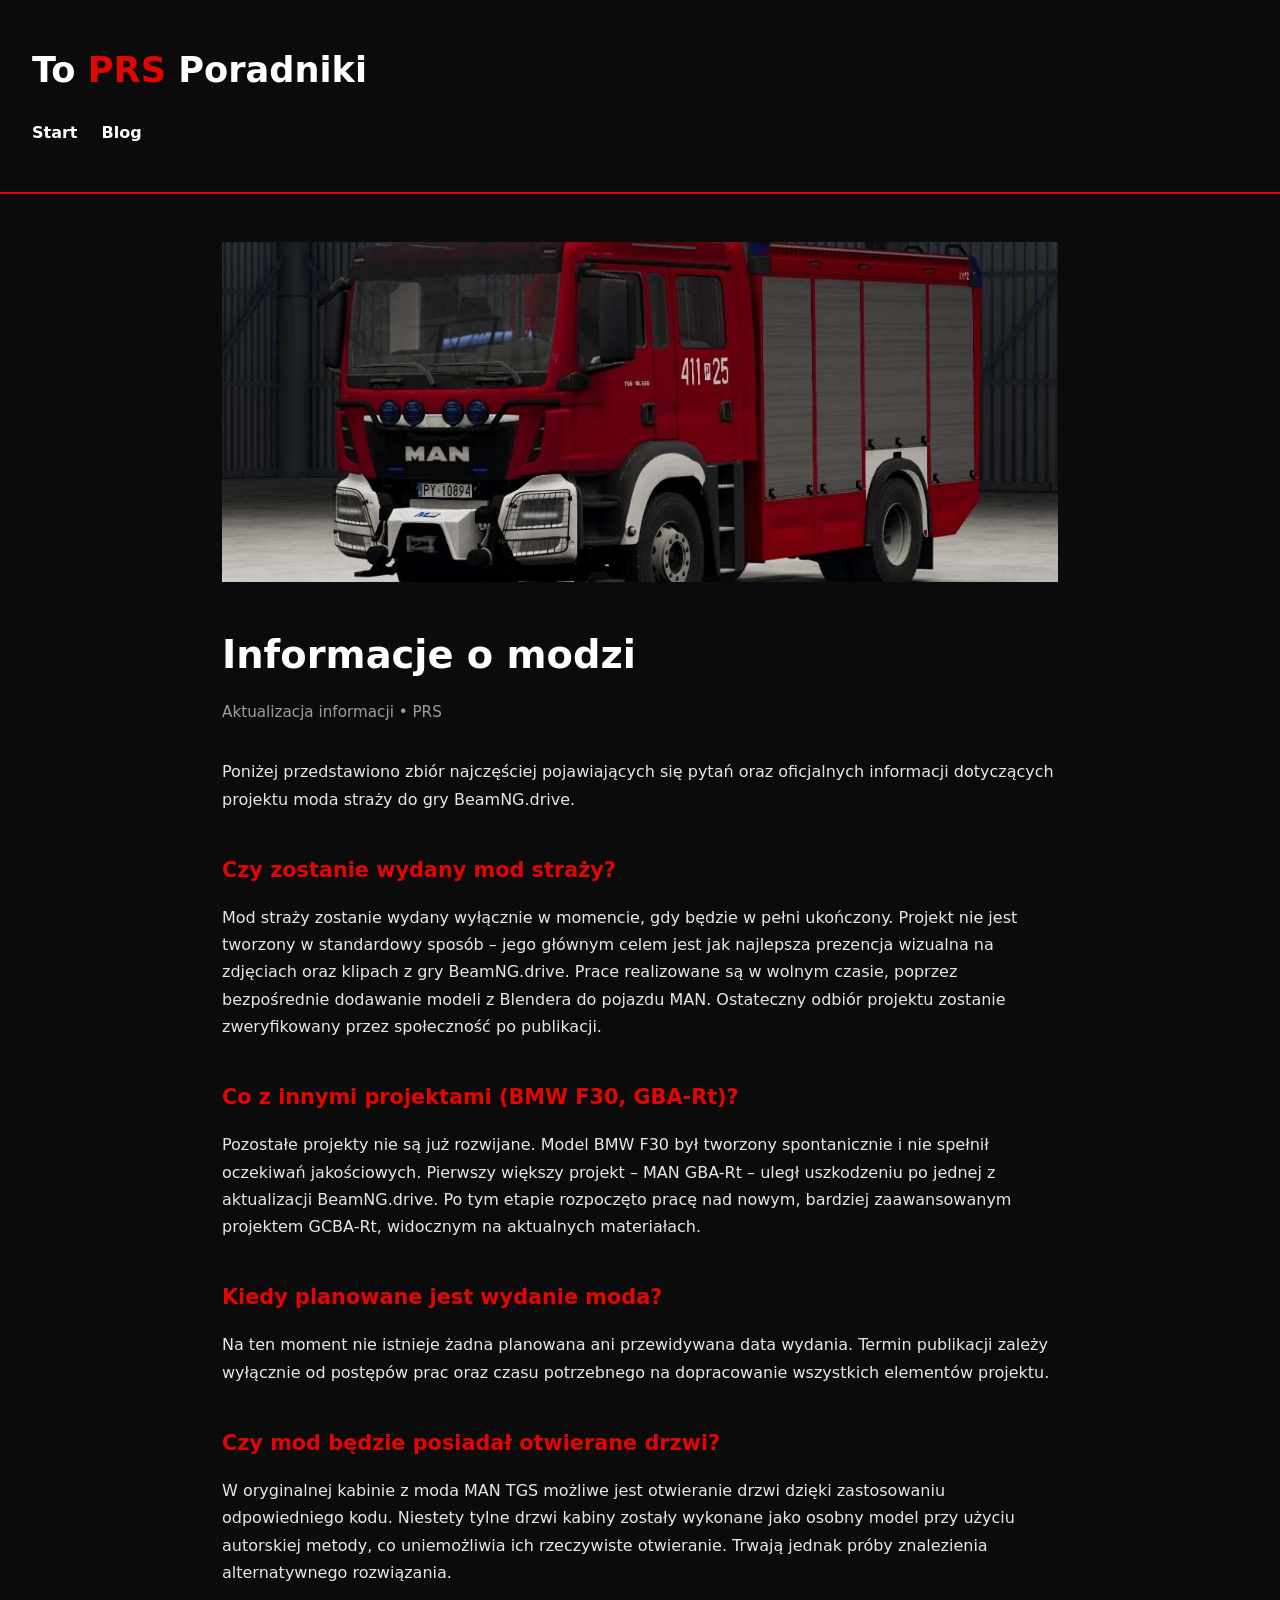
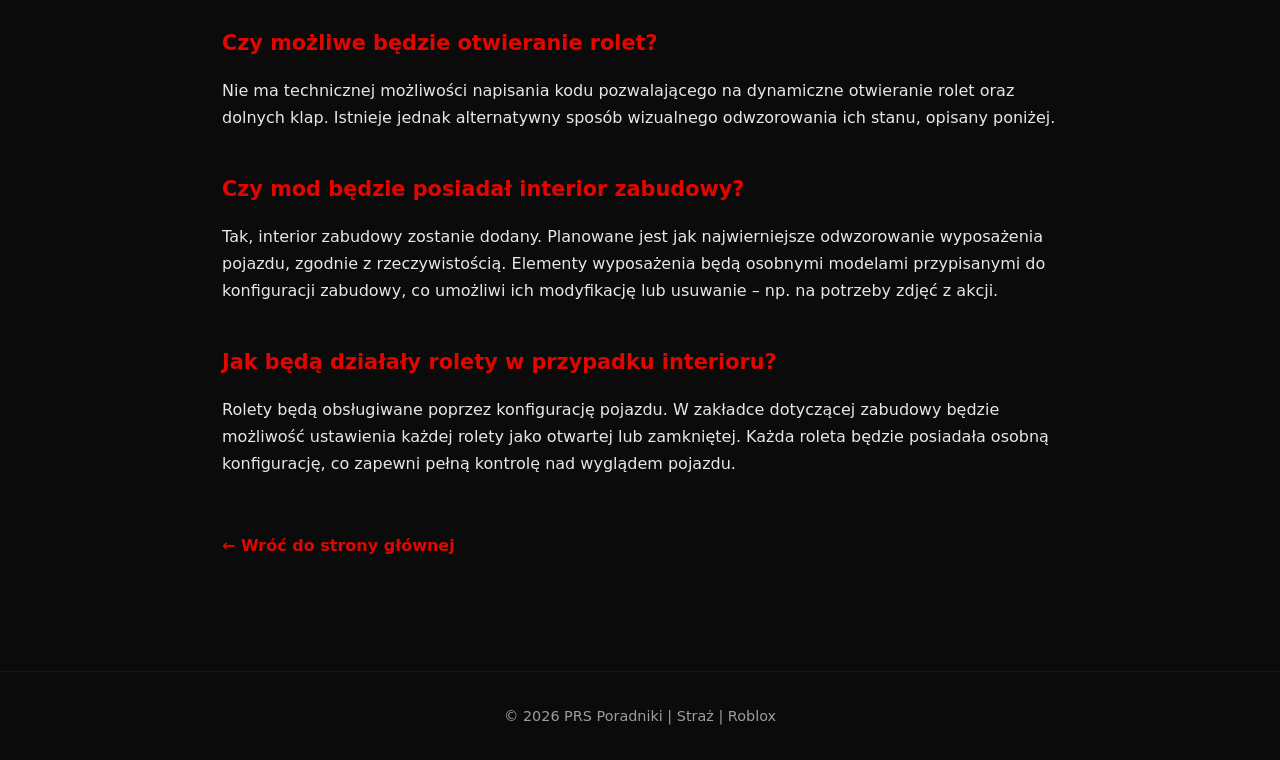
==== mixer.html @ d231aedc "Create mixer.html" ====
<!DOCTYPE html>
<html lang="pl">
<head>
  <meta charset="UTF-8" />
  <meta name="viewport" content="width=device-width, initial-scale=1.0" />
  <title>Jak dołączyć do Straży PRS | To PRS Poradniki</title>
  <style>
    :root {
      --black: #0b0b0b;
      --white: #ffffff;
      --red: #e10600;
      --gray: #1a1a1a;
    }

    * {
      box-sizing: border-box;
      margin: 0;
      padding: 0;
      font-family: "Inter", system-ui, sans-serif;
    }

    body {
      background-color: var(--black);
      color: var(--white);
      line-height: 1.7;
    }

    header {
      padding: 2.5rem 2rem;
      border-bottom: 2px solid var(--red);
    }

    header h1 {
      font-size: 2.2rem;
      font-weight: 800;
    }

    header span {
      color: var(--red);
    }

    nav {
      margin-top: 1.2rem;
      display: flex;
      gap: 1.5rem;
    }

    nav a {
      color: var(--white);
      text-decoration: none;
      font-weight: 600;
      border-bottom: 2px solid transparent;
      padding-bottom: 4px;
    }

    nav a:hover {
      color: var(--red);
      border-color: var(--red);
    }

    main {
      max-width: 900px;
      margin: 0 auto;
      padding: 3rem 2rem;
    }

    .hero {
      width: 100%;
      height: 340px;
      object-fit: cover;
      margin-bottom: 2rem;
    }

    .meta {
      opacity: 0.6;
      margin-bottom: 2rem;
      font-size: 0.95rem;
    }

    h2 {
      font-size: 2.4rem;
      margin-bottom: 0.8rem;
    }

    h3 {
      margin: 2.5rem 0 1rem;
      color: var(--red);
      font-size: 1.3rem;
    }

    p {
      margin-bottom: 1.4rem;
      opacity: 0.9;
    }

    .back {
      display: inline-block;
      margin-top: 2rem;
      color: var(--red);
      text-decoration: none;
      font-weight: 700;
    }

    footer {
      margin-top: 4rem;
      padding: 2rem;
      text-align: center;
      font-size: 0.9rem;
      opacity: 0.6;
      border-top: 1px solid #222;
    }
  </style>
</head>
<body>

  <header>
    <h1>To <span>PRS</span> Poradniki</h1>
    <nav>
      <a href="index.html">Start</a>
      <a href="blog.html">Blog</a>
    </nav>
  </header>

  <main>
    <img class="hero" src="i/mixer.png" alt="Straż pożarna" />

    <h2>Informacje o modzi</h2>
    <div class="meta">Aktualizacja informacji • PRS</div>

    <p>Poniżej przedstawiono zbiór najczęściej pojawiających się pytań oraz oficjalnych informacji dotyczących projektu moda straży do gry BeamNG.drive.</p>

    <h3>Czy zostanie wydany mod straży?</h3>
    <p>Mod straży zostanie wydany wyłącznie w momencie, gdy będzie w pełni ukończony. Projekt nie jest tworzony w standardowy sposób – jego głównym celem jest jak najlepsza prezencja wizualna na zdjęciach oraz klipach z gry BeamNG.drive. Prace realizowane są w wolnym czasie, poprzez bezpośrednie dodawanie modeli z Blendera do pojazdu MAN. Ostateczny odbiór projektu zostanie zweryfikowany przez społeczność po publikacji.</p>

    <h3>Co z innymi projektami (BMW F30, GBA-Rt)?</h3>
    <p>Pozostałe projekty nie są już rozwijane. Model BMW F30 był tworzony spontanicznie i nie spełnił oczekiwań jakościowych. Pierwszy większy projekt – MAN GBA-Rt – uległ uszkodzeniu po jednej z aktualizacji BeamNG.drive. Po tym etapie rozpoczęto pracę nad nowym, bardziej zaawansowanym projektem GCBA-Rt, widocznym na aktualnych materiałach.</p>

    <h3>Kiedy planowane jest wydanie moda?</h3>
    <p>Na ten moment nie istnieje żadna planowana ani przewidywana data wydania. Termin publikacji zależy wyłącznie od postępów prac oraz czasu potrzebnego na dopracowanie wszystkich elementów projektu.</p>

    <h3>Czy mod będzie posiadał otwierane drzwi?</h3>
    <p>W oryginalnej kabinie z moda MAN TGS możliwe jest otwieranie drzwi dzięki zastosowaniu odpowiedniego kodu. Niestety tylne drzwi kabiny zostały wykonane jako osobny model przy użyciu autorskiej metody, co uniemożliwia ich rzeczywiste otwieranie. Trwają jednak próby znalezienia alternatywnego rozwiązania.</p>

    <h3>Czy możliwe będzie otwieranie rolet?</h3>
    <p>Nie ma technicznej możliwości napisania kodu pozwalającego na dynamiczne otwieranie rolet oraz dolnych klap. Istnieje jednak alternatywny sposób wizualnego odwzorowania ich stanu, opisany poniżej.</p>

    <h3>Czy mod będzie posiadał interior zabudowy?</h3>
    <p>Tak, interior zabudowy zostanie dodany. Planowane jest jak najwierniejsze odwzorowanie wyposażenia pojazdu, zgodnie z rzeczywistością. Elementy wyposażenia będą osobnymi modelami przypisanymi do konfiguracji zabudowy, co umożliwi ich modyfikację lub usuwanie – np. na potrzeby zdjęć z akcji.</p>

    <h3>Jak będą działały rolety w przypadku interioru?</h3>
    <p>Rolety będą obsługiwane poprzez konfigurację pojazdu. W zakładce dotyczącej zabudowy będzie możliwość ustawienia każdej rolety jako otwartej lub zamkniętej. Każda roleta będzie posiadała osobną konfigurację, co zapewni pełną kontrolę nad wyglądem pojazdu.</p>

    <a class="back" href="index.html">← Wróć do strony głównej</a>
  </main>

  <footer>
    © 2026 PRS Poradniki | Straż | Roblox
  </footer>

</body>
</html>
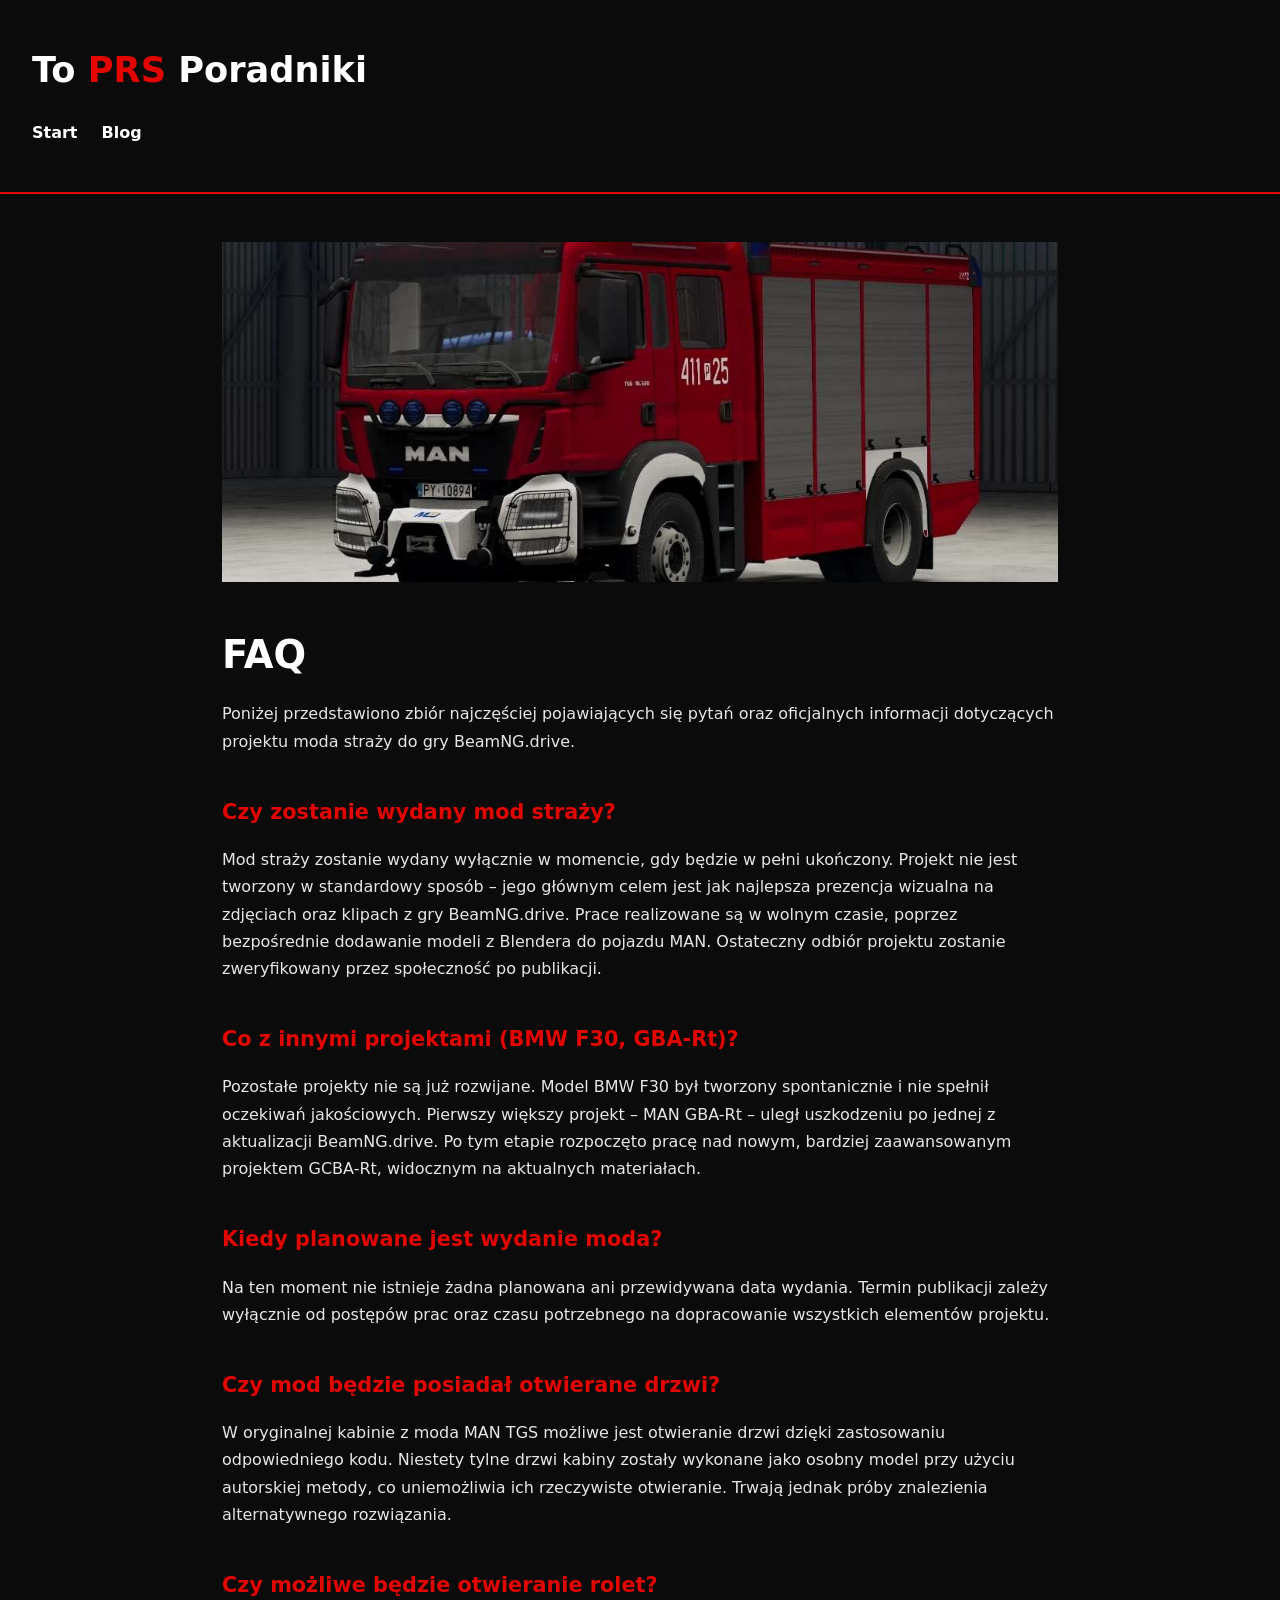
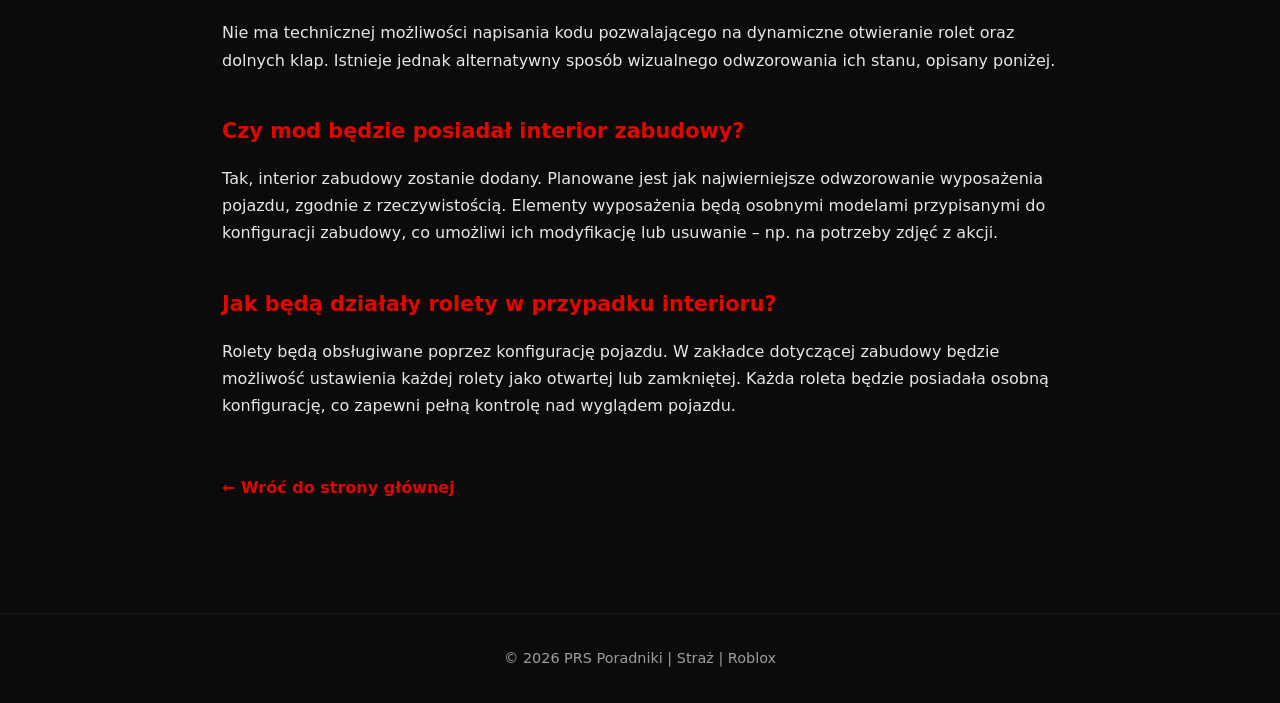
==== commit 782be1c7: "Update mixer.html" ====
--- a/mixer.html
+++ b/mixer.html
@@ -124,8 +124,7 @@
   <main>
     <img class="hero" src="i/mixer.png" alt="Straż pożarna" />
 
-    <h2>Informacje o modzi</h2>
-    <div class="meta">Aktualizacja informacji • PRS</div>
+    <h2>FAQ</h2>
 
     <p>Poniżej przedstawiono zbiór najczęściej pojawiających się pytań oraz oficjalnych informacji dotyczących projektu moda straży do gry BeamNG.drive.</p>
 
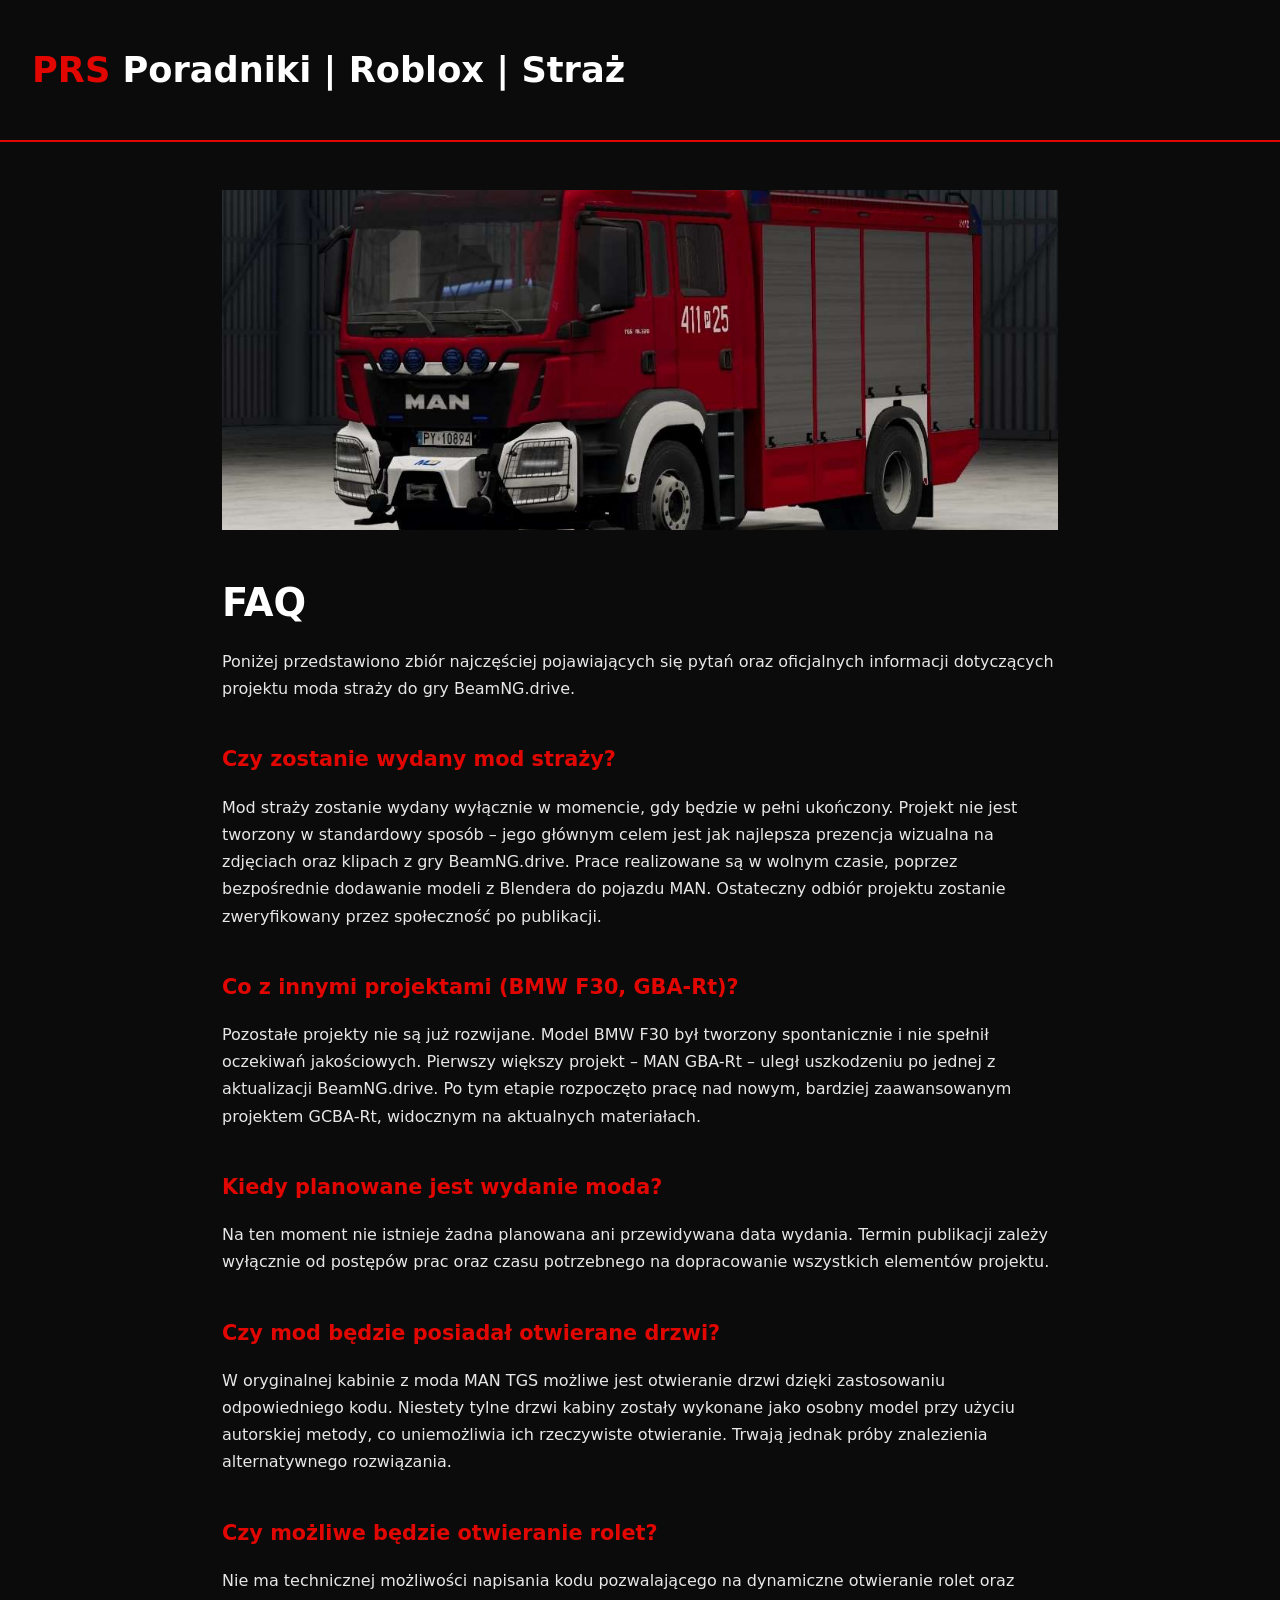
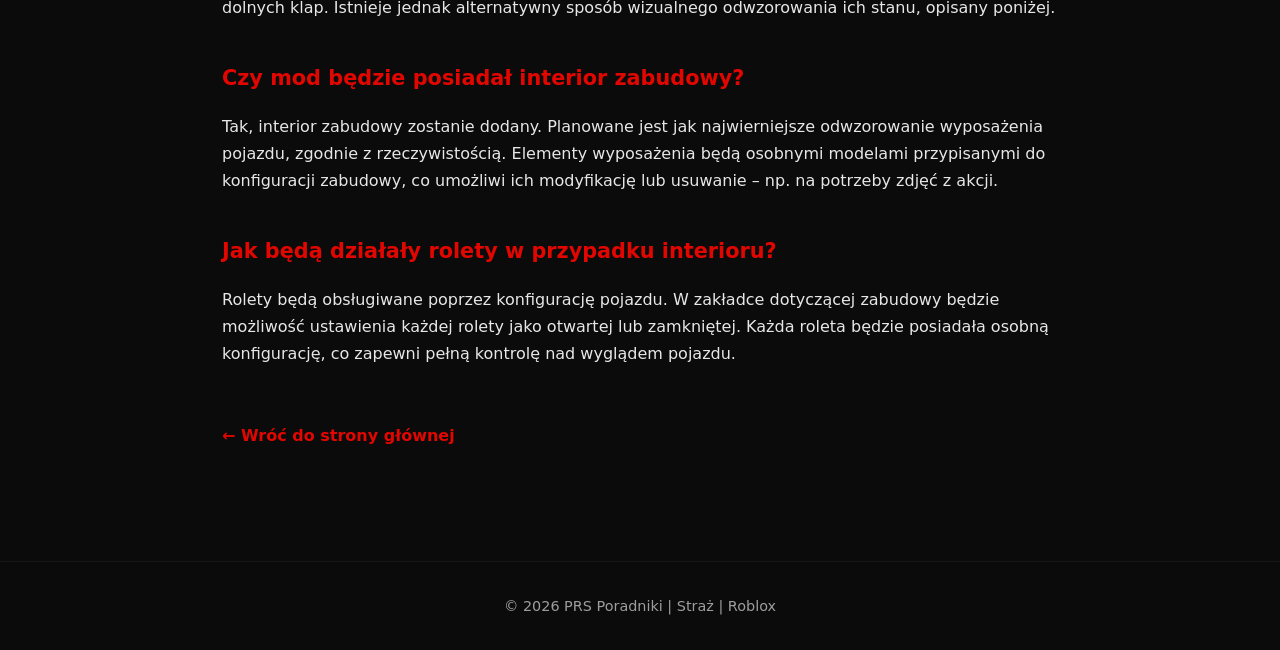
==== commit d986cd9c: "Update mixer.html" ====
--- a/mixer.html
+++ b/mixer.html
@@ -3,7 +3,7 @@
 <head>
   <meta charset="UTF-8" />
   <meta name="viewport" content="width=device-width, initial-scale=1.0" />
-  <title>Jak dołączyć do Straży PRS | To PRS Poradniki</title>
+  <title>PRS Poradniki | Roblox | Straż</title>
   <style>
     :root {
       --black: #0b0b0b;
@@ -114,11 +114,7 @@
 <body>
 
   <header>
-    <h1>To <span>PRS</span> Poradniki</h1>
-    <nav>
-      <a href="index.html">Start</a>
-      <a href="blog.html">Blog</a>
-    </nav>
+    <h1><span>PRS</span> Poradniki | Roblox | Straż</h1>
   </header>
 
   <main>
